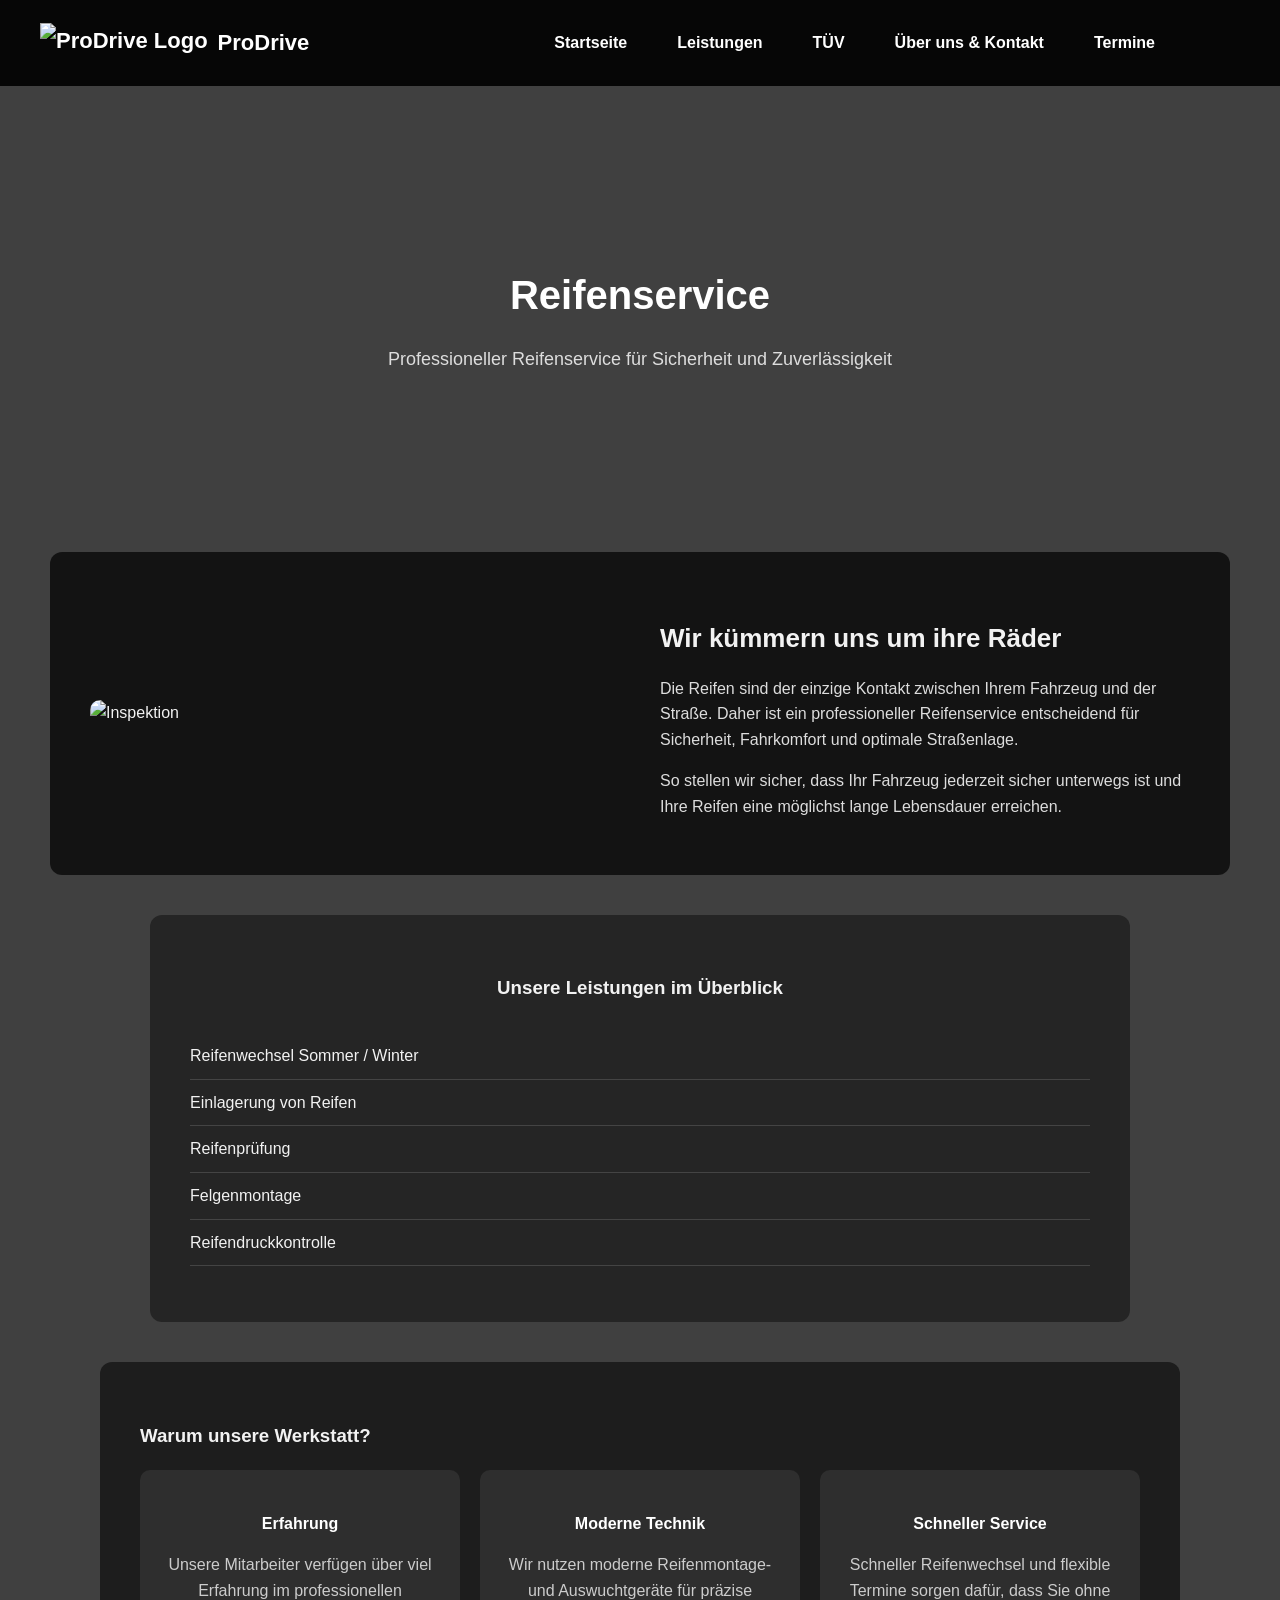
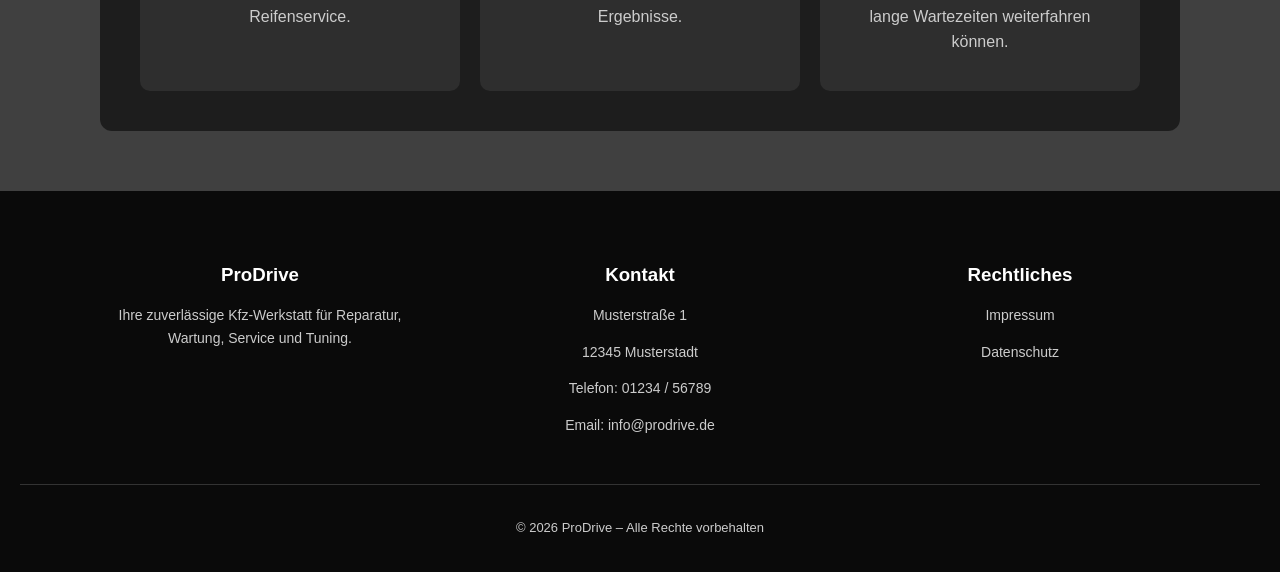
==== reifenservice.html @ 0b27a387 "Add files via upload" ====
<!DOCTYPE html>
<html lang="de">
<head>
<meta charset="UTF-8">
<title>Reifenservice</title>
<link rel="stylesheet" href="style.css">
</head>

<body>

<header>
  <h1 class="logo">
  <a href="index.html">
    <img src="bilder/logo.png" alt="ProDrive Logo">
    ProDrive
  </a>
</h1>
  <nav>
    <a href="index.html">Startseite</a>
    <a href="index.html#leistungen">Leistungen</a>
    <a href="index.html#tuev">TÜV</a>
    <a href="index.html#info">Über uns & Kontakt</a>
    <a href="index.html">Termine</a>
  </nav>
</header>


<section class="service-hero">
  <h2>Reifenservice</h2>
  <p>Professioneller Reifenservice für Sicherheit und Zuverlässigkeit</p>
</section>


<section class="service-detail">

<div class="service-grid">

<div class="service-image">
<img src="bilder/service3.jpg" alt="Inspektion">
</div>

<div class="service-text">

<h3>Wir kümmern uns um ihre Räder</h3>

<p>
Die Reifen sind der einzige Kontakt zwischen Ihrem Fahrzeug und der Straße. Daher ist ein professioneller Reifenservice entscheidend für Sicherheit, Fahrkomfort und optimale Straßenlage.

</p>

<p>
So stellen wir sicher, dass Ihr Fahrzeug jederzeit sicher unterwegs ist und Ihre Reifen eine möglichst lange Lebensdauer erreichen.

</p>

</div>

</div>

</section>


<section class="service-leistungen">

<h3>Unsere Leistungen im Überblick</h3>

<ul>
<li>Reifenwechsel Sommer / Winter</li>
<li>Einlagerung von Reifen</li>
<li>Reifenprüfung</li>
<li>Felgenmontage</li>
<li>Reifendruckkontrolle</li>
</ul>

</section>


<section class="service-vorteile">

<h3>Warum unsere Werkstatt?</h3>

<div class="vorteile-grid">

<div class="vorteil">
<h4>Erfahrung</h4>
<p>Unsere Mitarbeiter verfügen über viel Erfahrung im professionellen Reifenservice.</p>
</div>

<div class="vorteil">
<h4>Moderne Technik</h4>
<p>Wir nutzen moderne Reifenmontage- und Auswuchtgeräte für präzise Ergebnisse.</p>
</div>

<div class="vorteil">
<h4>Schneller Service</h4>
<p>Schneller Reifenwechsel und flexible Termine sorgen dafür, dass Sie ohne lange Wartezeiten weiterfahren können.
</p>
</div>

</div>

</section>


<footer class="footer">

<div class="footer-container">

<div class="footer-section">
<h3>ProDrive</h3>
<p>Ihre zuverlässige Kfz-Werkstatt für Reparatur, Wartung, Service und Tuning.</p>
</div>

<div class="footer-section">
<h3>Kontakt</h3>
<p>Musterstraße 1</p>
<p>12345 Musterstadt</p>
<p>Telefon: 01234 / 56789</p>
<p>Email: info@prodrive.de</p>
</div>

<div class="footer-section">
<h3>Rechtliches</h3>
<p><a href="impressum.html">Impressum</a></p>
<p><a href="datenschutz.html">Datenschutz</a></p>
</div>

</div>

<div class="footer-bottom">
<p>© 2026 ProDrive – Alle Rechte vorbehalten</p>
</div>

</footer>

</body>
</html>
---- style.css ----
html {
  scroll-behavior: smooth;
}
/* ===== GRUNDEINSTELLUNGEN ===== */
body {
  margin: 0;
  font-family: Arial, Helvetica, sans-serif;
  line-height: 1.6;
  color: #f2f2f2;
  padding-top: 80px;

  background: linear-gradient(rgba(0,0,0,0.75), rgba(0,0,0,0.75)),
              url("bilder/background.jpg") center / cover no-repeat fixed;
}

/* ===== HEADER ===== */
header {
  position: fixed;
  top: 0;
  left: 0;
  width: 100%;
  background: rgba(0, 0, 0, 0.9);
  padding: 20px 40px;
  display: flex;
  justify-content: space-between;
  align-items: center;
  z-index: 1000;
}

header h1 {
  margin: 0;
  font-size: 22px;
  color: white;
}

header h1 a {
  color: white;
  text-decoration: none;
}

header h1 a:hover {
  color: white; /* optionaler Hover-Effekt */
}

/* ===== NAVIGATION ===== */
nav {
  Margin-right: 150px;
  display: flex;
  gap: 20px;
}

nav a {
  color: white;
  padding: 10px 15px;
  text-decoration: none;
  font-weight: bold;
  border-radius: 5px;
  transition: background 0.3s;
}

nav a:hover {
  background: #222;
}

/* ===== HERO ===== */
.hero {
  background: url("bilder/hero.jpg") center/cover no-repeat;
  padding: 120px 40px;
  text-align: center;
  color: white;
}

.hero h2 {
  font-size: 40px;
}

/* ===== SEKTIONEN ===== */
section{
padding:40px 20px;
max-width:1100px;
margin:30px auto;
background:rgba(0,0,0,0.65);
border-radius:12px;
}

/* ===== SERVICES ===== */
.services {
  display: grid;
  grid-template-columns: repeat(auto-fit, minmax(250px, 1fr));
  gap: 20px;
}

.service {
  border: 1px solid #444;
  padding: 20px;
  border-radius: 8px;
  background: rgba(30, 30, 30, 0.85); /* leicht abgehobener Hintergrund für bessere Lesbarkeit */
  transition: transform 0.3s, box-shadow 0.3s;
}

.service:hover {
  transform: translateY(-5px);
  box-shadow: 0 8px 20px rgba(0, 0, 0, 0.5);
}

.service img {
  width: 100%;
  border-radius: 6px;
  object-fit: cover;
  height: 180px; /* einheitliche Höhe für alle Bilder */
}

.service h3 {
  margin-top: 15px;
  font-size: 20px;
  color: white; /* Akzentfarbe für Überschriften */
}

.service p {
  margin-top: 10px;
  font-size: 14px;
  color: #ddd;
  line-height: 1.5;
  min-height: 60px; /* sorgt dafür, dass alle Karten ungefähr gleich groß sind */
}

/* Ganze Karte klickbar machen */
.service a {
  display: block;
  color: inherit; /* Überschriften & Texte behalten Farbe */
  text-decoration: none;
}

.service a:hover h3,
.service a:hover p {
  color: white; /* Hover-Effekt */
}

.service a:hover img {
  transform: scale(1.03);
}

/* ===== TÜV SECTION STYLING ===== */
#tuev {
  padding: 60px 40px;
  max-width: 1100px;
  margin: 40px auto;
  background: rgba(30, 30, 30, 0.85);
  border-radius: 12px;
  border: 1px solid #444;
}

#tuev h2 {
  color: white;
  text-align: center;
  margin-bottom: 40px;
  font-size: 32px;
  text-shadow: 1px 1px 2px #000;
}

.tuev-content {
  display: grid;
  grid-template-columns: 1fr 1fr;
  gap: 30px;
  align-items: center;
}

.tuev-image img {
  width: 100%;
  border-radius: 12px;
  object-fit: cover;
  height: 250px;
  box-shadow: 0 5px 15px rgba(0,0,0,0.5);
  transition: transform 0.3s;
}

.tuev-image img:hover {
  transform: scale(1.03);
}

.tuev-text {
  color: #ddd;
  font-size: 16px;
  line-height: 1.6;
}

.tuev-text ul {
  margin: 20px 0;
  padding-left: 20px;
}

.tuev-text ul li {
  margin-bottom: 10px;
  position: relative;
  padding-left: 25px;
  transition: transform 0.2s;
}

.tuev-text ul li:hover {
  transform: translateX(5px);
  color: #ffcc00;
}

.tuev-button {
  display: inline-block;
  margin-top: 20px;
  padding: 12px 25px;
  background: #ffcc00;
  color: #000;
  font-weight: bold;
  border-radius: 8px;
  text-decoration: none;
  transition: background 0.3s, transform 0.3s;
}

.tuev-button:hover {
  background: #e6b800;
  transform: translateY(-3px);
}

@media (max-width: 768px) {
  .tuev-content {
    grid-template-columns: 1fr;
  }
  .tuev-image img {
    height: 200px;
  }
}

/* ===== ÜBER UNS & KONTAKT ===== */
#info {
  padding: 60px 40px;
  max-width: 1100px;
  margin: 40px auto;
  background: rgba(50, 50, 50, 0.8);
  border-radius: 12px;
}

.about-contact {
  display: grid;
  grid-template-columns: 1fr 1fr;
  gap: 30px;
}

.about-contact img {
  width: 100%;
  border-radius: 8px;
  object-fit: cover;
  height: 250px;
}

.about-contact h2 {
  color: white;
  margin-bottom: 15px;
}

.about-contact p {
  color: #ddd;
  line-height: 1.6;
}

@media (max-width: 768px) {
  .about-contact {
    grid-template-columns: 1fr;
  }
  .about-contact img {
    height: 200px;
  }
}

/* ===== FOOTER ===== */
footer {
  background: rgba(0, 0, 0, 0.9);
  text-align: center;
  padding: 30px;
}

/* ===== RESPONSIVE ===== */
@media (max-width: 768px) {

  .about {
    grid-template-columns: 1fr;
  }

  .hero h2 {
    font-size: 30px;
  }

  /* Navigation mobil untereinander */
  nav {
    flex-direction: column;
    align-items: flex-start;
    gap: 10px;
  }

  nav a {
    padding: 10px 0;
  }
}
/* ===== SERVICE HERO ===== */

.service-hero {
background: url("bilder/hero.jpg") center/cover no-repeat;
padding: 120px 40px;
text-align: center;
color: white;
}

.service-hero h2 {
font-size: 40px;
margin-bottom: 10px;
}

.service-hero p {
font-size: 18px;
color: #ddd;
}


/* ===== SERVICE DETAIL ===== */

.service-detail {
max-width: 1100px;
margin: 40px auto;
padding: 40px;
background: rgba(0,0,0,0.7);
border-radius: 12px;
}

.service-grid {
display: grid;
grid-template-columns: 1fr 1fr;
gap: 40px;
align-items: center;
}

.service-image img {
width: 100%;
border-radius: 10px;
}

.service-text h3 {
font-size: 26px;
margin-bottom: 15px;
}

.service-text p {
color: #ddd;
line-height: 1.6;
margin-bottom: 15px;
}


/* ===== LEISTUNGEN LISTE ===== */

.service-leistungen {
max-width: 900px;
margin: 40px auto;
background: rgba(30,30,30,0.8);
padding: 40px;
border-radius: 12px;
}

.service-leistungen h3 {
text-align: center;
margin-bottom: 30px;
}

.service-leistungen ul {
list-style: none;
padding: 0;
}

.service-leistungen li {
padding: 10px 0;
border-bottom: 1px solid #444;
}


/* ===== VORTEILE ===== */

.service-vorteile {
max-width: 1000px;
margin: 40px auto;
padding: 40px;
background: rgba(20,20,20,0.8);
border-radius: 12px;
}

.vorteile-grid {
display: grid;
grid-template-columns: repeat(auto-fit, minmax(200px,1fr));
gap: 20px;
}

.vorteil {
background: rgba(50,50,50,0.8);
padding: 20px;
border-radius: 10px;
text-align: center;
}

.vorteil h4 {
margin-bottom: 10px;
color: white;
}

.vorteil p {
color: #ccc;
}


/* ===== MOBILE ===== */

@media (max-width:768px){

.service-grid{
grid-template-columns:1fr;
}

.service-hero h2{
font-size:30px;
}

}

/* ===== TERMIN FORMULAR ===== */

.termin-section{
max-width:800px;
margin:120px auto 60px auto;
background:rgba(0,0,0,0.75);
padding:40px;
border-radius:12px;
}

.termin-section h2{
text-align:center;
margin-bottom:20px;
}

.termin-section p{
text-align:center;
margin-bottom:30px;
color:#ccc;
}

.termin-form{
display:flex;
flex-direction:column;
gap:15px;
}

.termin-form input,
.termin-form select,
.termin-form textarea{
padding:12px;
border-radius:6px;
border:none;
font-size:14px;
}

.termin-form button{
margin-top:10px;
padding:12px;
background:#ffcc00;
border:none;
font-weight:bold;
border-radius:8px;
cursor:pointer;
transition:0.3s;
}

.termin-form button:hover{
background:#e6b800;
}

/* ===== LOGO ===== */

.logo a{
display:flex;
align-items:center;
gap:10px;
text-decoration:none;
color:white;
}

.logo img{
height:40px;
width:auto;
}

/* ===== MENU ICON ===== */

.menu-icon{
display:none;
font-size:30px;
cursor:pointer;
color:white;
Z-index:2000;
}


/* ===== MOBILE MENU ===== */

@media (max-width:768px){

header{
padding:15px 20px;
}

.menu-icon{
display:block;
}

nav{
position:absolute;
top:70px;
right:0;
background:rgba(0,0,0,0.95);
flex-direction:column;
width:100%;
text-align:center;
display:none;
padding:20px 0;
}

nav a{
padding:15px;
border-top:1px solid #333;
}

nav.show{
display:flex;
}

}

@media (max-width:768px){

.hero{
padding:80px 20px;
}

.hero h2{
font-size:28px;
}

.hero p{
font-size:16px;
}

}

@media (max-width:768px){

.services{
grid-template-columns:1fr;
}

.service img{
height:200px;
}

}

@media (max-width:768px){

.about-contact{
grid-template-columns:1fr;
}

.about-contact img{
height:200px;
}

}

/* ===== FOOTER ===== */

.footer{
background:#0a0a0a;
color:#ccc;
padding:50px 20px 20px 20px;
margin-top:60px;
}

.footer-container{
max-width:1100px;
margin:auto;
display:grid;
grid-template-columns:repeat(auto-fit,minmax(250px,1fr));
gap:40px;
}

.footer-section h3{
color:white;
margin-bottom:15px;
}

.footer-section p{
margin-bottom:8px;
font-size:14px;
}

.footer-section a{
color:#ccc;
text-decoration:none;
}

.footer-section a:hover{
color:#ffcc00;
}

.footer-bottom{
text-align:center;
margin-top:40px;
padding-top:20px;
border-top:1px solid #333;
font-size:13px;
}

.impressum{
max-width:900px;
margin:120px auto 60px auto;
background:rgba(0,0,0,0.75);
padding:40px;
border-radius:12px;
}

.impressum h2{
margin-bottom:25px;
}

.impressum h3{
margin-top:25px;
color:white;
}

.impressum p{
color:#ccc;
line-height:1.6;
}

.impressum a{
color:#ffcc00;
text-decoration:none;
}

.datenschutz{
max-width:900px;
margin:120px auto 60px auto;
background:rgba(0,0,0,0.75);
padding:40px;
border-radius:12px;
}

.datenschutz h2{
margin-bottom:25px;
}

.datenschutz h3{
margin-top:30px;
color:white;
}

.datenschutz h4{
margin-top:20px;
color:#ddd;
}

.datenschutz p{
line-height:1.6;
color:#ccc;
}

.datenschutz ul{
margin-top:10px;
padding-left:20px;
}

.datenschutz li{
margin-bottom:8px;
}

/* ===== POPUP ===== */

.popup{
Display:flex;
position:fixed;
top:0;
left:0;
width:100%;
height:100%;
background:rgba(0,0,0,0.7);
justify-content:center;
align-items:center;
z-index:3000;
}

.popup-content{
background:#111;
padding:30px;
border-radius:12px;
text-align:center;
max-width:400px;
width:90%;
color:white;
position:relative;
animation:popupFade 0.5s ease;
}

.popup-content h2{
margin-bottom:15px;
}

.popup-content p{
margin-bottom:20px;
color:#ccc;
}

.popup-button{
display:inline-block;
padding:12px 20px;
background:#ffcc00;
color:black;
font-weight:bold;
border-radius:8px;
text-decoration:none;
}

.popup-button:hover{
background:#e6b800;
}

/* Schließen Button */

.close-btn{
position:absolute;
top:10px;
right:15px;
font-size:24px;
cursor:pointer;
}

/* Animation */

@keyframes popupFade{
from{
opacity:0;
transform:scale(0.8);
}
to{
opacity:1;
transform:scale(1);
}
}

/* ===== CHECKBOX ===== */

.checkbox-group{
display:flex;
align-items:flex-start;
gap:10px;
margin-top:10px;
font-size:14px;
color:#ccc;
}

.checkbox-group input{
margin-top:4px;
cursor:pointer;
}

.checkbox-group a{
color:#ffcc00;
text-decoration:none;
}

.checkbox-group a:hover{
text-decoration:underline;
}
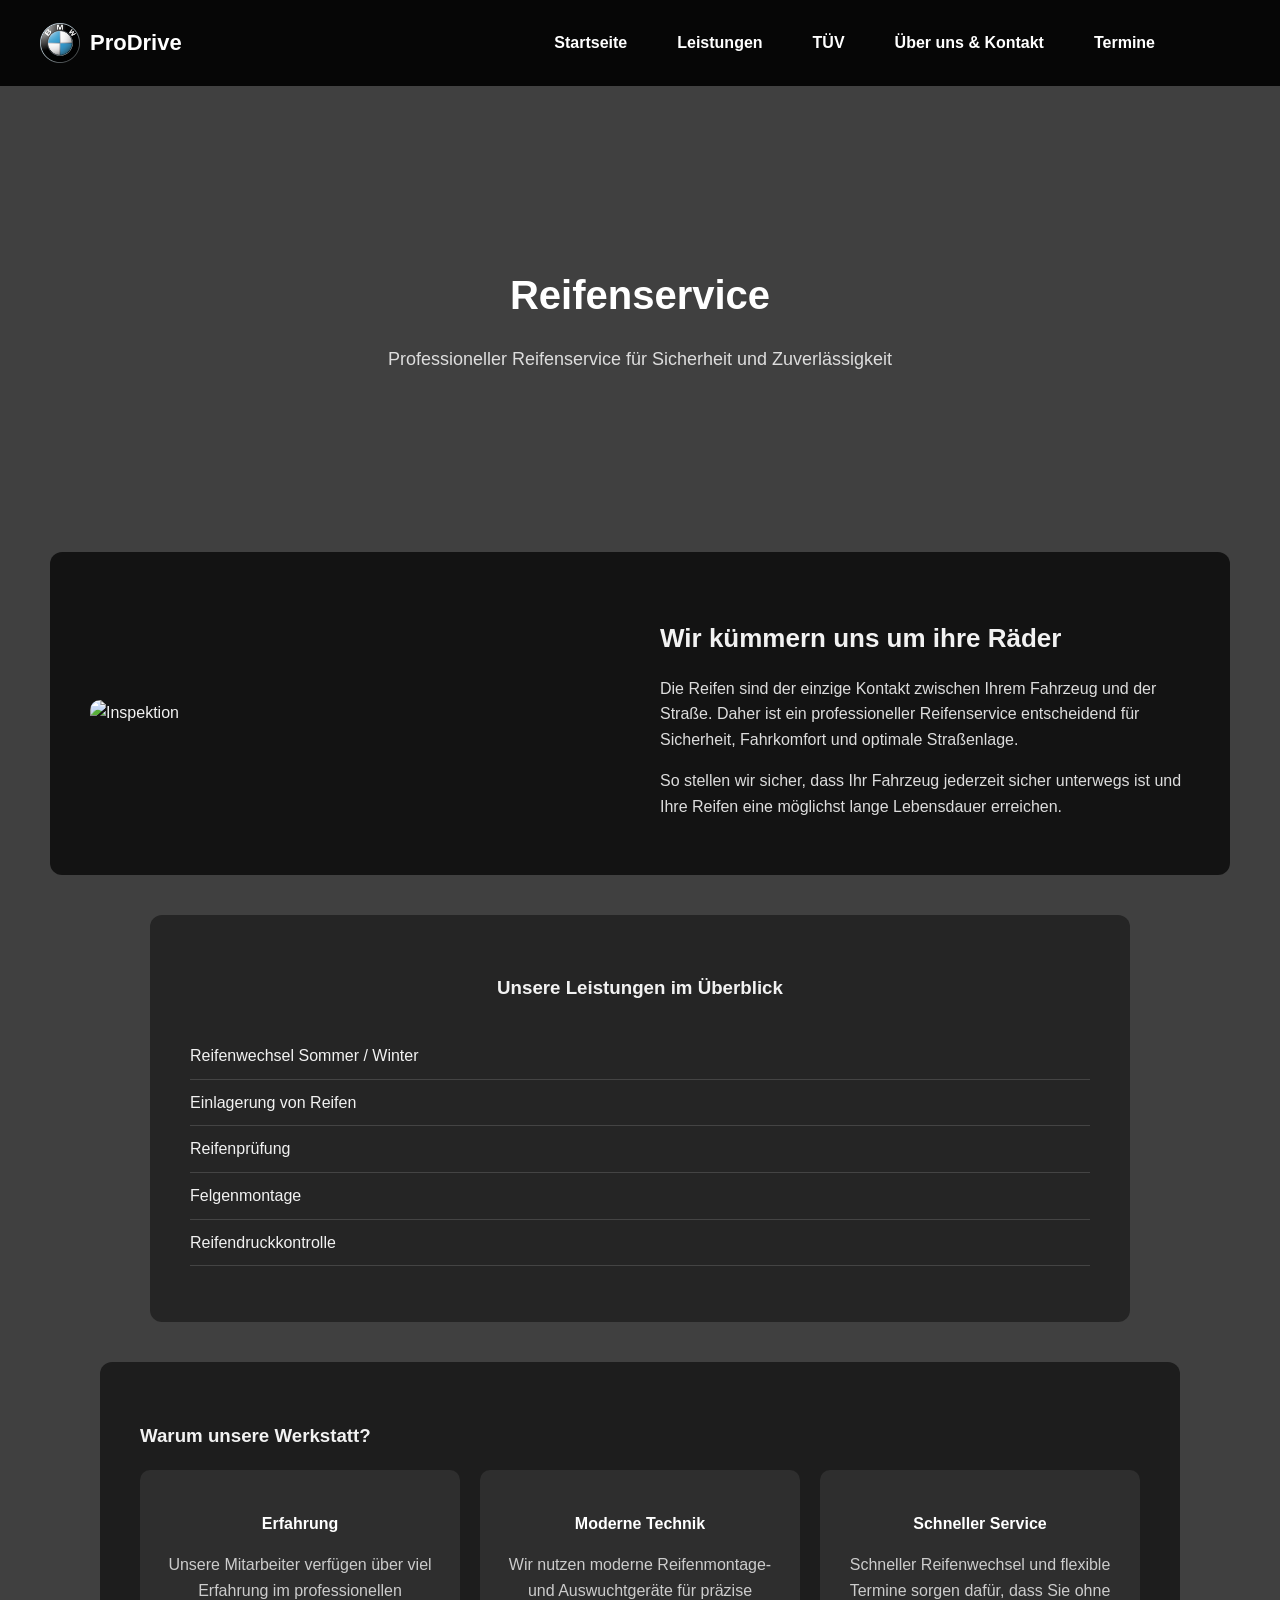
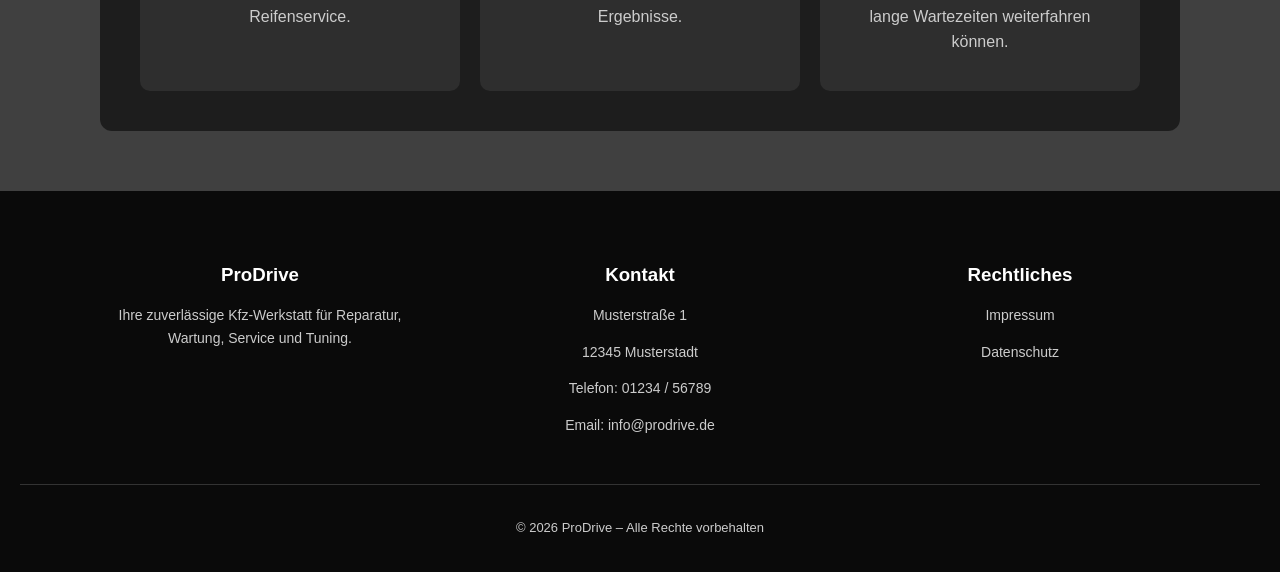
==== commit c51d726d: "Update reifenservice.html" ====
--- a/reifenservice.html
+++ b/reifenservice.html
@@ -11,7 +11,7 @@
 <header>
   <h1 class="logo">
   <a href="index.html">
-    <img src="bilder/logo.png" alt="ProDrive Logo">
+    <img src="logo.png" alt="ProDrive Logo">
     ProDrive
   </a>
 </h1>
@@ -134,4 +134,4 @@
 </footer>
 
 </body>
-</html>+</html>
